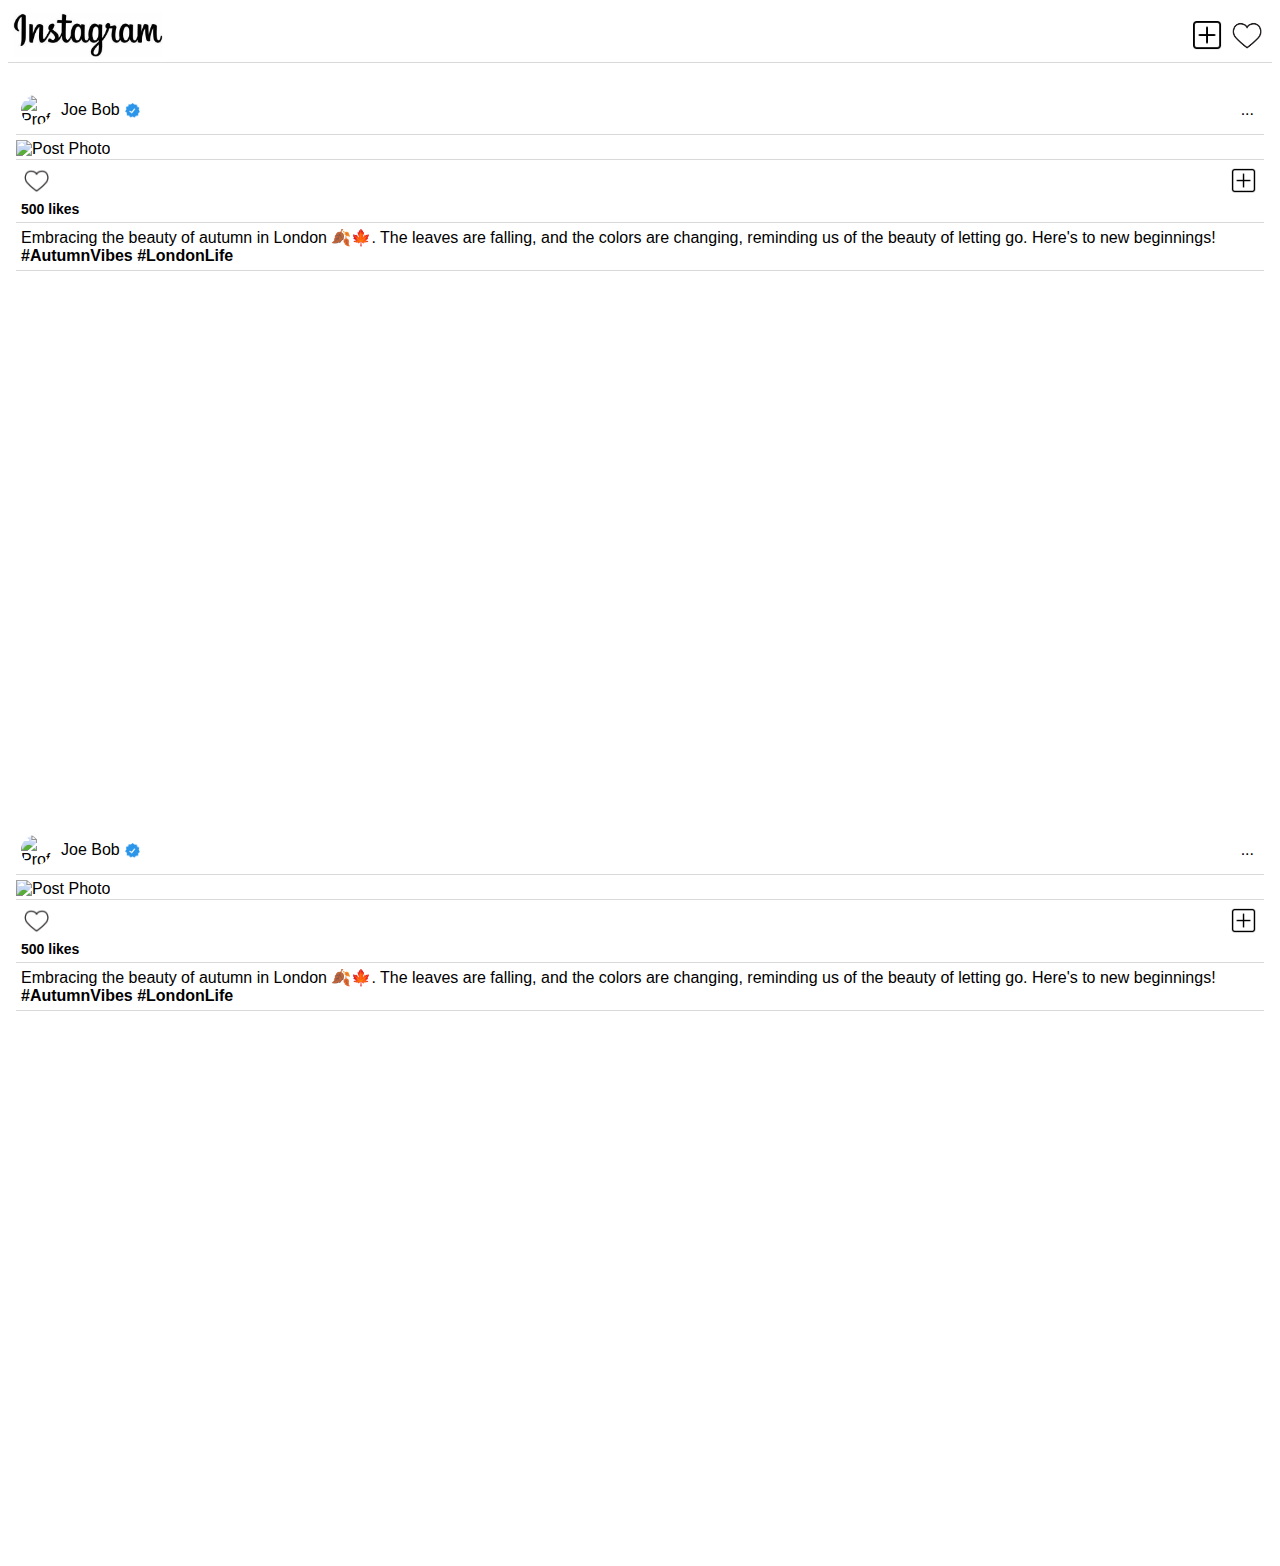
==== feed.html @ 08d03cf7 "made most of the main feed page, including unlimited scroll. The post is now in a seperate file!" ====
<!DOCTYPE html>
<html lang="en">
  <head>
    <meta charset="UTF-8" />
    <meta http-equiv="X-UA-Compatible" content="IE=edge" />
    <meta name="viewport" content="width=device-width, initial-scale=1.0" />
    <link rel="stylesheet" href="feed.css" />
    <title>Multigram</title>
  </head>
  <body class="main-style-flex">
    <header class="header-flex">
      <img
        id="header-logo"
        class="header-logo"
        src="images/instagram-logo.jpg"
        alt="Instagram logo"
      />
      <span class="icons-flex">
        <img class="header-icon" src="images/plus.png" alt="Add Icon" />
        <img class="header-icon" src="images/heart.png" alt="Heart Icon" />
      </span>
    </header>
    <span id="here"></span>
    <object class="post-box" type="text/html" data="post.html"></object>
    <object class="post-box" type="text/html" data="post.html"></object>
    <span class="load-more-box"></span>
    <script src="feed.js"></script>
  </body>
</html>
---- feed.css ----
@font-face {
  font-family: Grotesk;
  src: url("fonts/HankenGrotesk-Light.ttf");
}

.main-style-flex {
  font-family: "Grotesk";
  display: flex;
  flex-direction: column;
}

.header-logo {
  width: 150px;
  padding: 5px;
}

.header-icon {
  width: 30px;
  height: 30px;
  padding: 0px 10px 0px 0px;
}

.header-flex {
  display: flex;
  justify-content: space-between;
  flex-direction: row;
  align-items: center;
  border-bottom: 1px solid rgb(217, 217, 217);
  margin-bottom: 15px;
}

.icons-flex {
  display: flex;
}

.post-flex-header {
  display: flex;
  align-items: center;
  justify-content: space-between;
  border-bottom: 1px solid rgb(217, 217, 217);
}

.verified-badge {
  width: 15px;
  height: 15px;
  padding: 15px;
  padding-left: 0px;
}

.profile-picture {
  padding: 5px;
  width: 30px;
  height: 30px;
  border-radius: 20px;
}

.name-padding {
  padding: 15px 5px 15px 5px;
}

.name-flex {
  display: flex;
  flex-direction: row;
  align-items: center;
}

.options {
  padding: 10px;
}

.post-flex {
  display: flex;
  flex-direction: column;
  border-bottom: 1px solid rgb(217, 217, 217);
}

.post-content-padding {
  padding: 5px 0px 1px 0px;
  border-bottom: 1px solid rgb(217, 217, 217);
}

.post-button-size {
  width: 25px;
  height: 25px;
  padding: 8px;
}

.post-buttons-flex {
  display: flex;
  justify-content: space-between;
}

.likes-count-post {
  font-size: 14px;
  font-weight: bold;
  padding: 5px;
  padding-top: 0px;
  border-bottom: 1px solid rgb(217, 217, 217);
}

.post-content-padding-centre {
  padding: 5px;
}

.post-box {
  height: 740px;
}
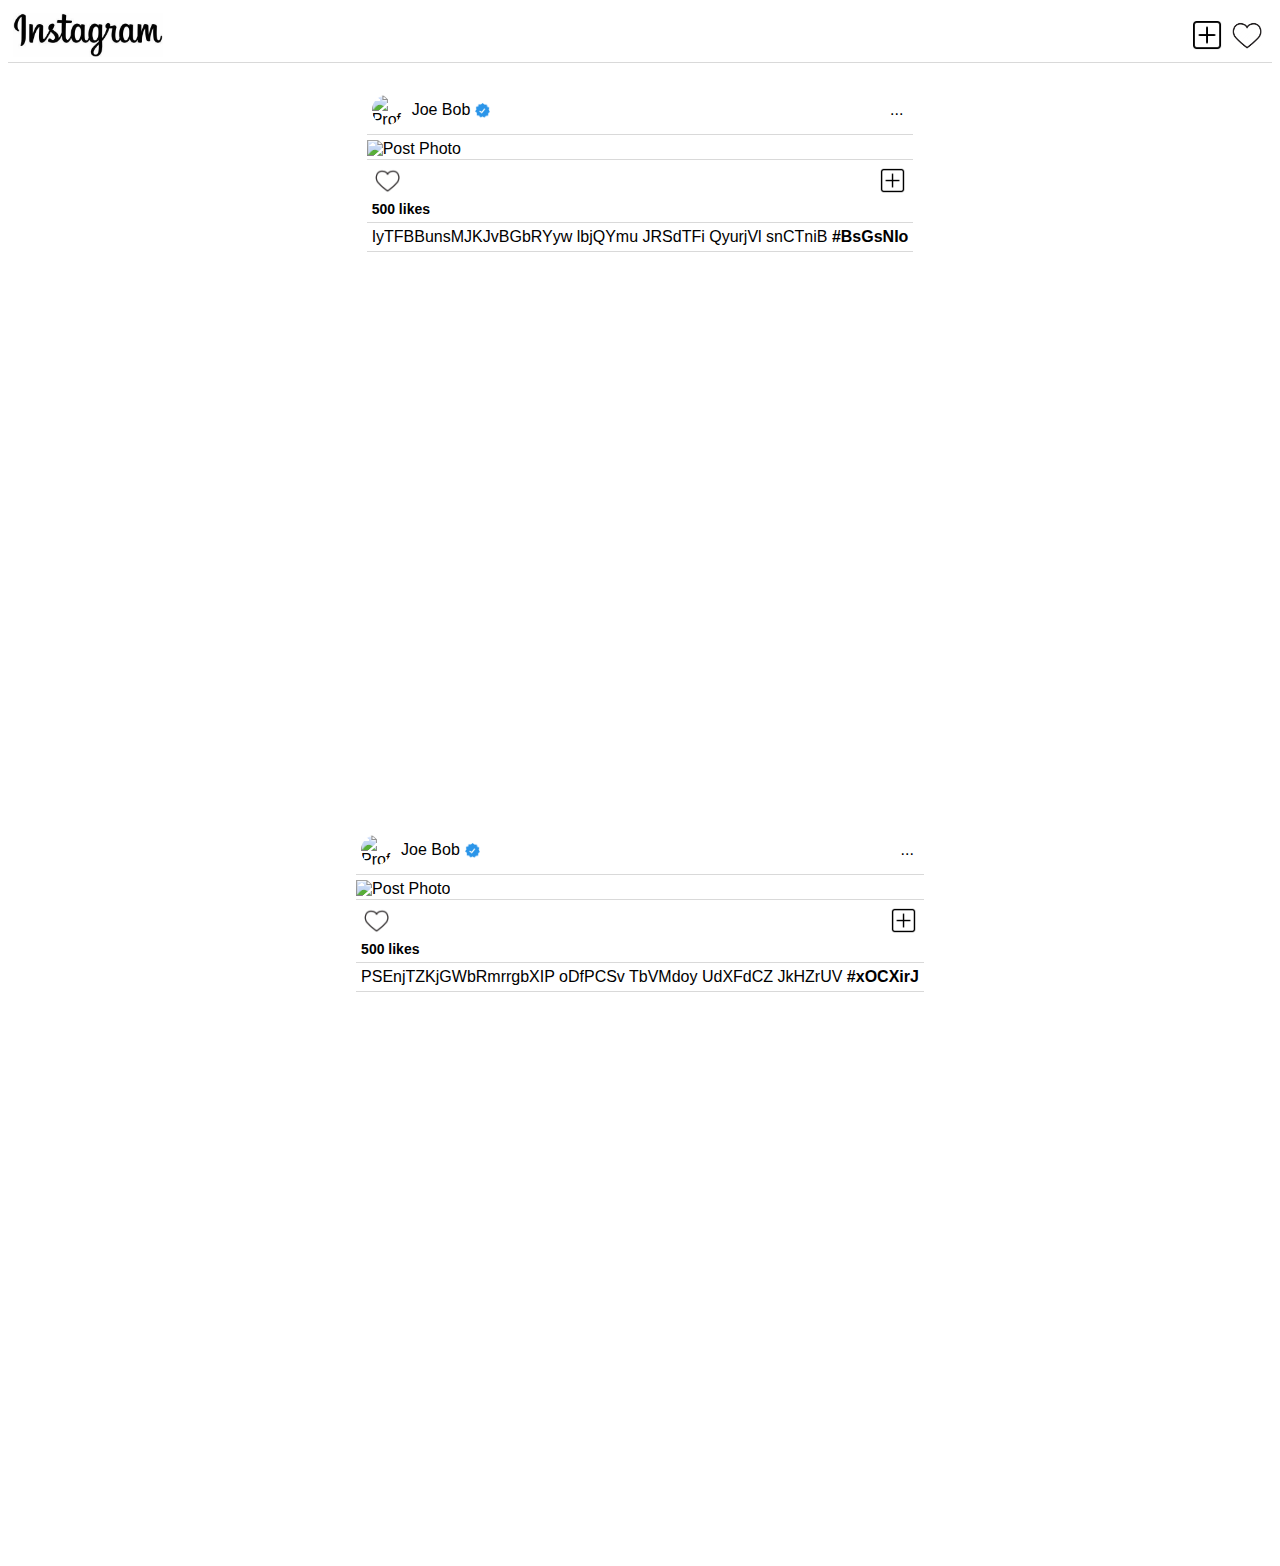
==== commit d85433d2: "added the random generation of text, needs refining though. Added a title to all <onbject>'s" ====
--- a/feed.html
+++ b/feed.html
@@ -21,8 +21,18 @@
       </span>
     </header>
     <span id="here"></span>
-    <object class="post-box" type="text/html" data="post.html"></object>
-    <object class="post-box" type="text/html" data="post.html"></object>
+    <object
+      title="Instagram Post"
+      class="post-box"
+      type="text/html"
+      data="post.html"
+    ></object>
+    <object
+      title="Instagram Post"
+      class="post-box"
+      type="text/html"
+      data="post.html"
+    ></object>
     <span class="load-more-box"></span>
     <script src="feed.js"></script>
   </body>
